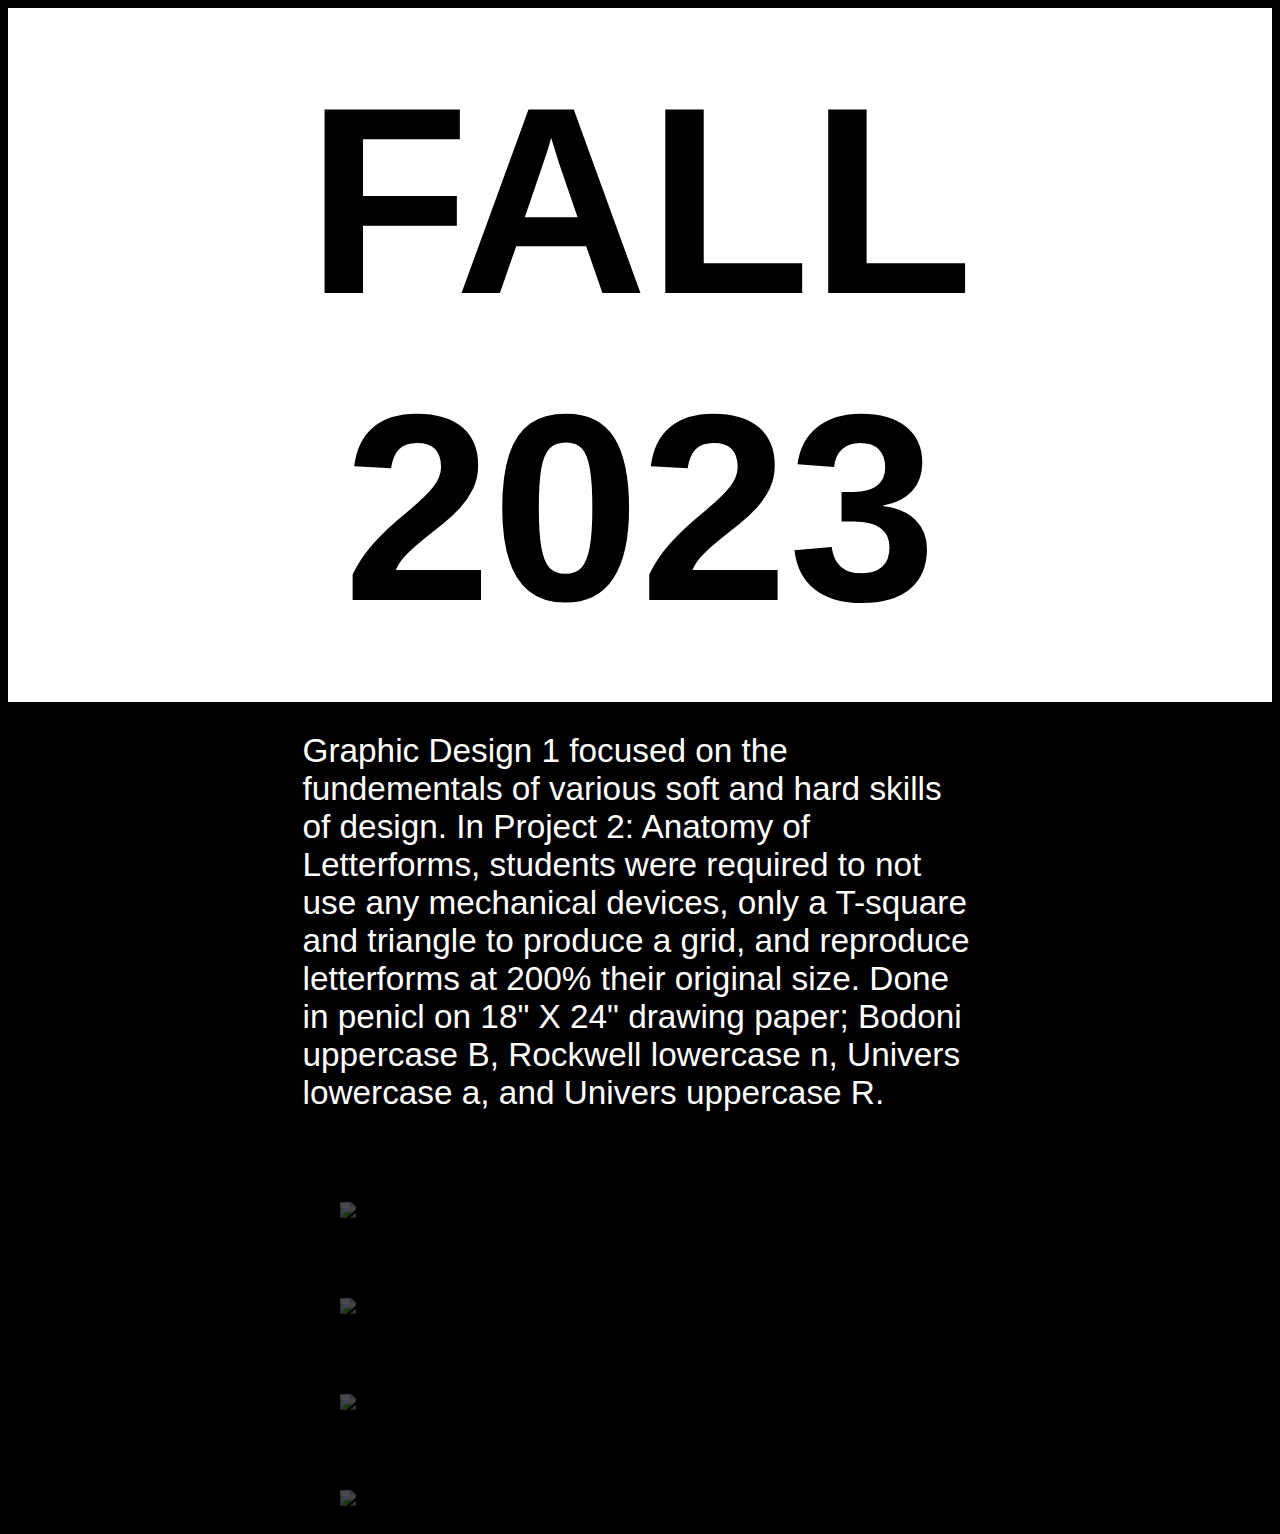
==== GD1.html @ 985809d3 "Add files via upload" ====
<!DOCTYPE html>
<html>
<head>
	<meta charset="utf-8">
	<meta name="viewport" content="width=device-width, initial-scale=1">
	<title> Graphic Design 1 </title>
	<link rel="stylesheet" type="text/css" href="GD1.css">
<p id="Header">
	FALL 2023
</p>
<div id="grid">
	<p id="bio"> Graphic Design 1 focused on the fundementals of various soft and hard skills of design. In Project 2: Anatomy of Letterforms, students were required to not use any mechanical devices, only a T-square and triangle to produce a grid, and reproduce letterforms at 200% their original size. Done in penicl on 18" X 24" drawing paper; Bodoni uppercase B, Rockwell lowercase n, Univers lowercase a, and Univers uppercase R.</p>

	<img src="images/BodoniB.JPG" id="B">
	<img src="images/Rockwelln.JPG" id="n">
	<img src="images/Universa.JPG" id="a">
	<img src="images/UniverseR.JPG" id="R">



</div>


</head>
<body>

</body>
</html>
---- GD1.css ----
body{
	background: black;
}
#Header{
	text-align: center;
	font-family: sans-serif;
	color: black;
	background: white;
	font-size: 200pt;
	font-weight: bold;
	padding: 40px;
	margin: auto;
}

#grid{
	padding: 20px;
	display: grid;
	gap: 5rem;
	grid-template-columns: 1fr;
}

#bio{
	text-align: left;
	font-family: sans-serif;
	color: white;
	font-size: 25pt;
	padding: 10px;
	width: 675px;
	margin: auto;
}

#B{
	width: 600px;
	margin: auto;
	opacity: 0.3;
}
#B:hover{
	opacity: 1.0;
}

#n{
	width: 600px;
	margin: auto;
	opacity: 0.3;
}
#n:hover{
	opacity: 1.0;
}

#a{
	width: 600px;
	margin: auto;
	opacity: 0.3;
}
#a:hover{
	opacity: 1.0;
}
#R{
	width: 600px;
	margin: auto;
	opacity: 0.3;
}
#R:hover{
	opacity: 1.0;
}
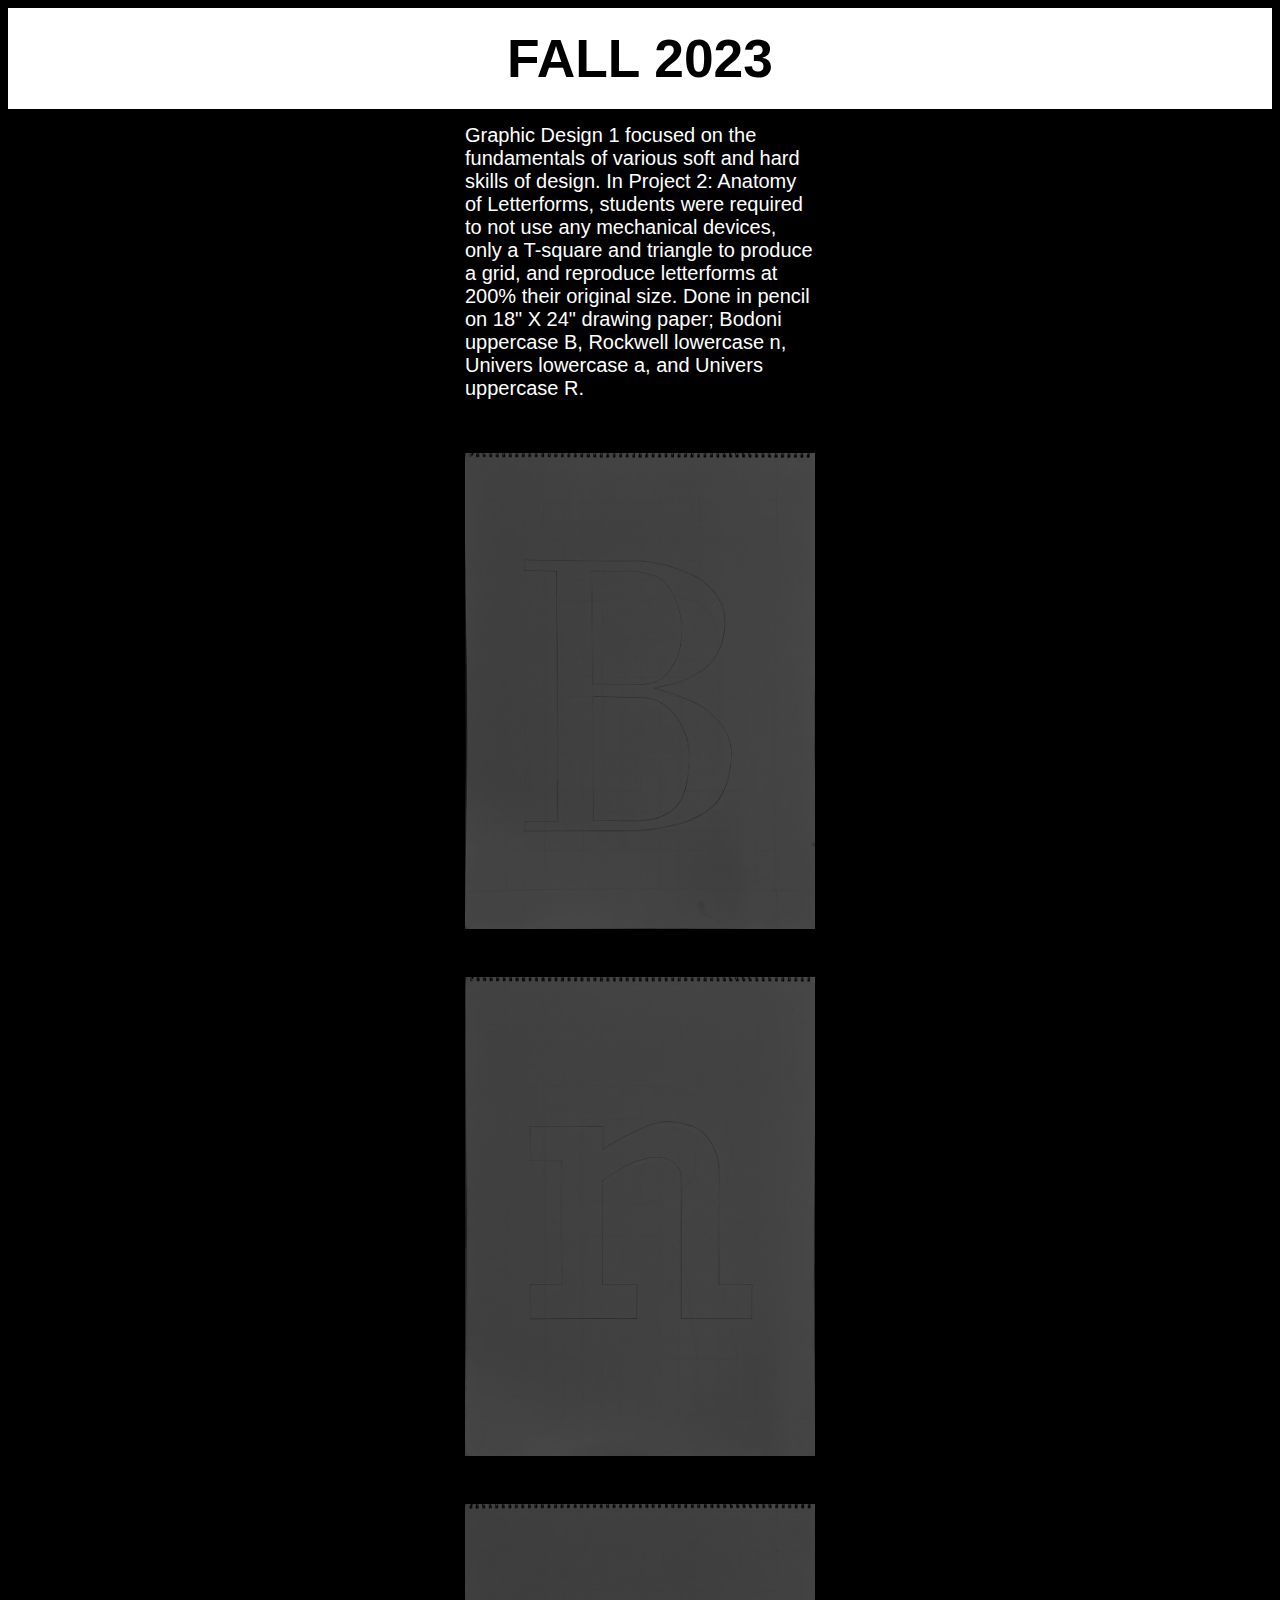
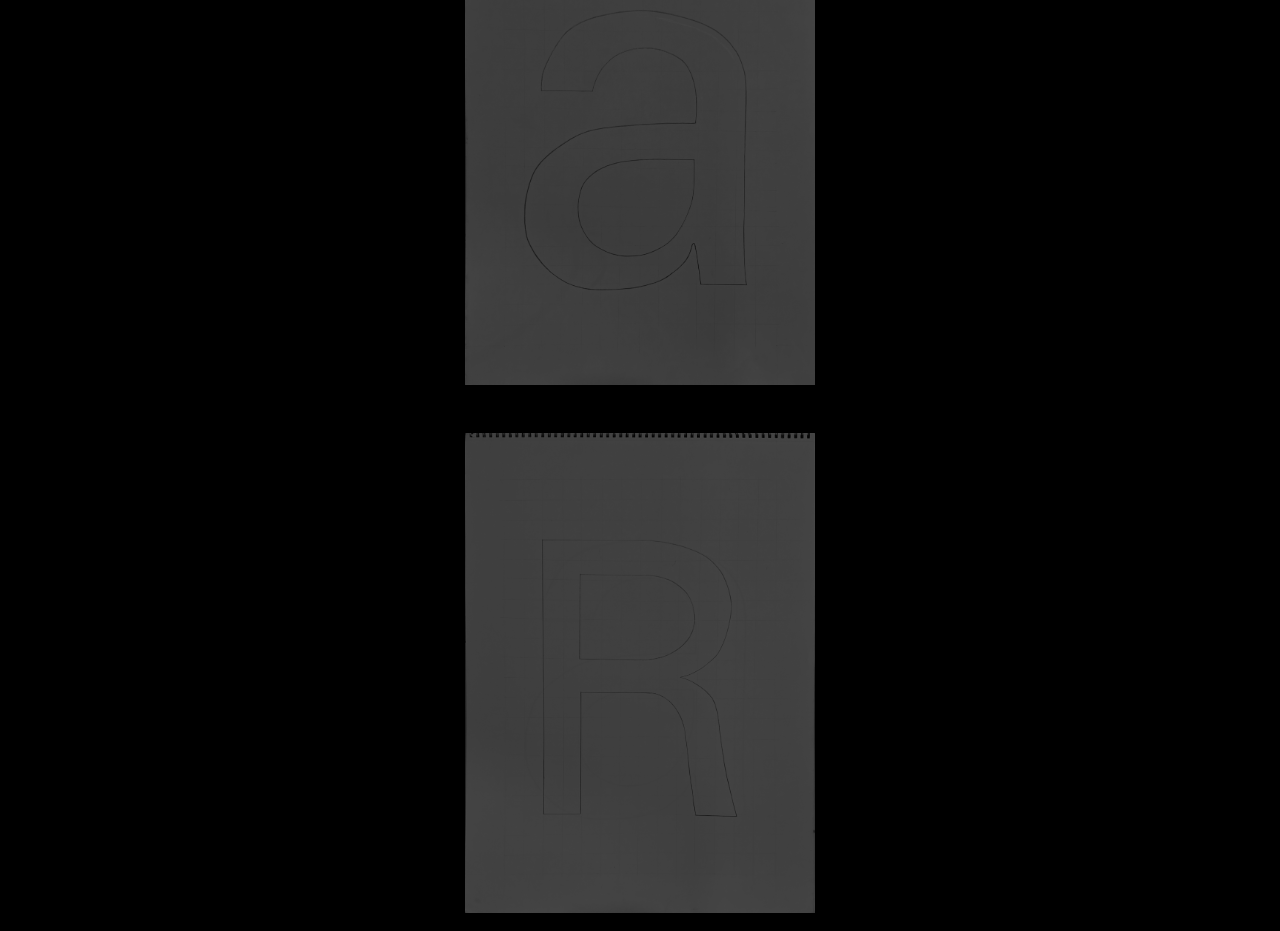
==== commit bd60e845: "Update GD1.html" ====
--- a/GD1.html
+++ b/GD1.html
@@ -9,7 +9,7 @@
 	FALL 2023
 </p>
 <div id="grid">
-	<p id="bio"> Graphic Design 1 focused on the fundementals of various soft and hard skills of design. In Project 2: Anatomy of Letterforms, students were required to not use any mechanical devices, only a T-square and triangle to produce a grid, and reproduce letterforms at 200% their original size. Done in penicl on 18" X 24" drawing paper; Bodoni uppercase B, Rockwell lowercase n, Univers lowercase a, and Univers uppercase R.</p>
+	<p id="bio"> Graphic Design 1 focused on the fundamentals of various soft and hard skills of design. In Project 2: Anatomy of Letterforms, students were required to not use any mechanical devices, only a T-square and triangle to produce a grid, and reproduce letterforms at 200% their original size. Done in pencil on 18" X 24" drawing paper; Bodoni uppercase B, Rockwell lowercase n, Univers lowercase a, and Univers uppercase R.</p>
 
 	<img src="images/BodoniB.JPG" id="B">
 	<img src="images/Rockwelln.JPG" id="n">
@@ -25,4 +25,4 @@
 <body>
 
 </body>
-</html>+</html>
--- a/GD1.css
+++ b/GD1.css
@@ -6,16 +6,16 @@
 	font-family: sans-serif;
 	color: black;
 	background: white;
-	font-size: 200pt;
+	font-size: 40pt;
 	font-weight: bold;
-	padding: 40px;
+	padding: 20px;
 	margin: auto;
 }
 
 #grid{
-	padding: 20px;
+	padding: 10px;
 	display: grid;
-	gap: 5rem;
+	gap: 3rem;
 	grid-template-columns: 1fr;
 }
 
@@ -23,14 +23,14 @@
 	text-align: left;
 	font-family: sans-serif;
 	color: white;
-	font-size: 25pt;
-	padding: 10px;
-	width: 675px;
+	font-size: 15pt;
+	padding: 5px;
+	width: 350px;
 	margin: auto;
 }
 
 #B{
-	width: 600px;
+	width: 350px;
 	margin: auto;
 	opacity: 0.3;
 }
@@ -39,7 +39,7 @@
 }
 
 #n{
-	width: 600px;
+	width: 350px;
 	margin: auto;
 	opacity: 0.3;
 }
@@ -48,7 +48,7 @@
 }
 
 #a{
-	width: 600px;
+	width: 350px;
 	margin: auto;
 	opacity: 0.3;
 }
@@ -56,10 +56,10 @@
 	opacity: 1.0;
 }
 #R{
-	width: 600px;
+	width: 350px;
 	margin: auto;
 	opacity: 0.3;
 }
 #R:hover{
 	opacity: 1.0;
-}+}
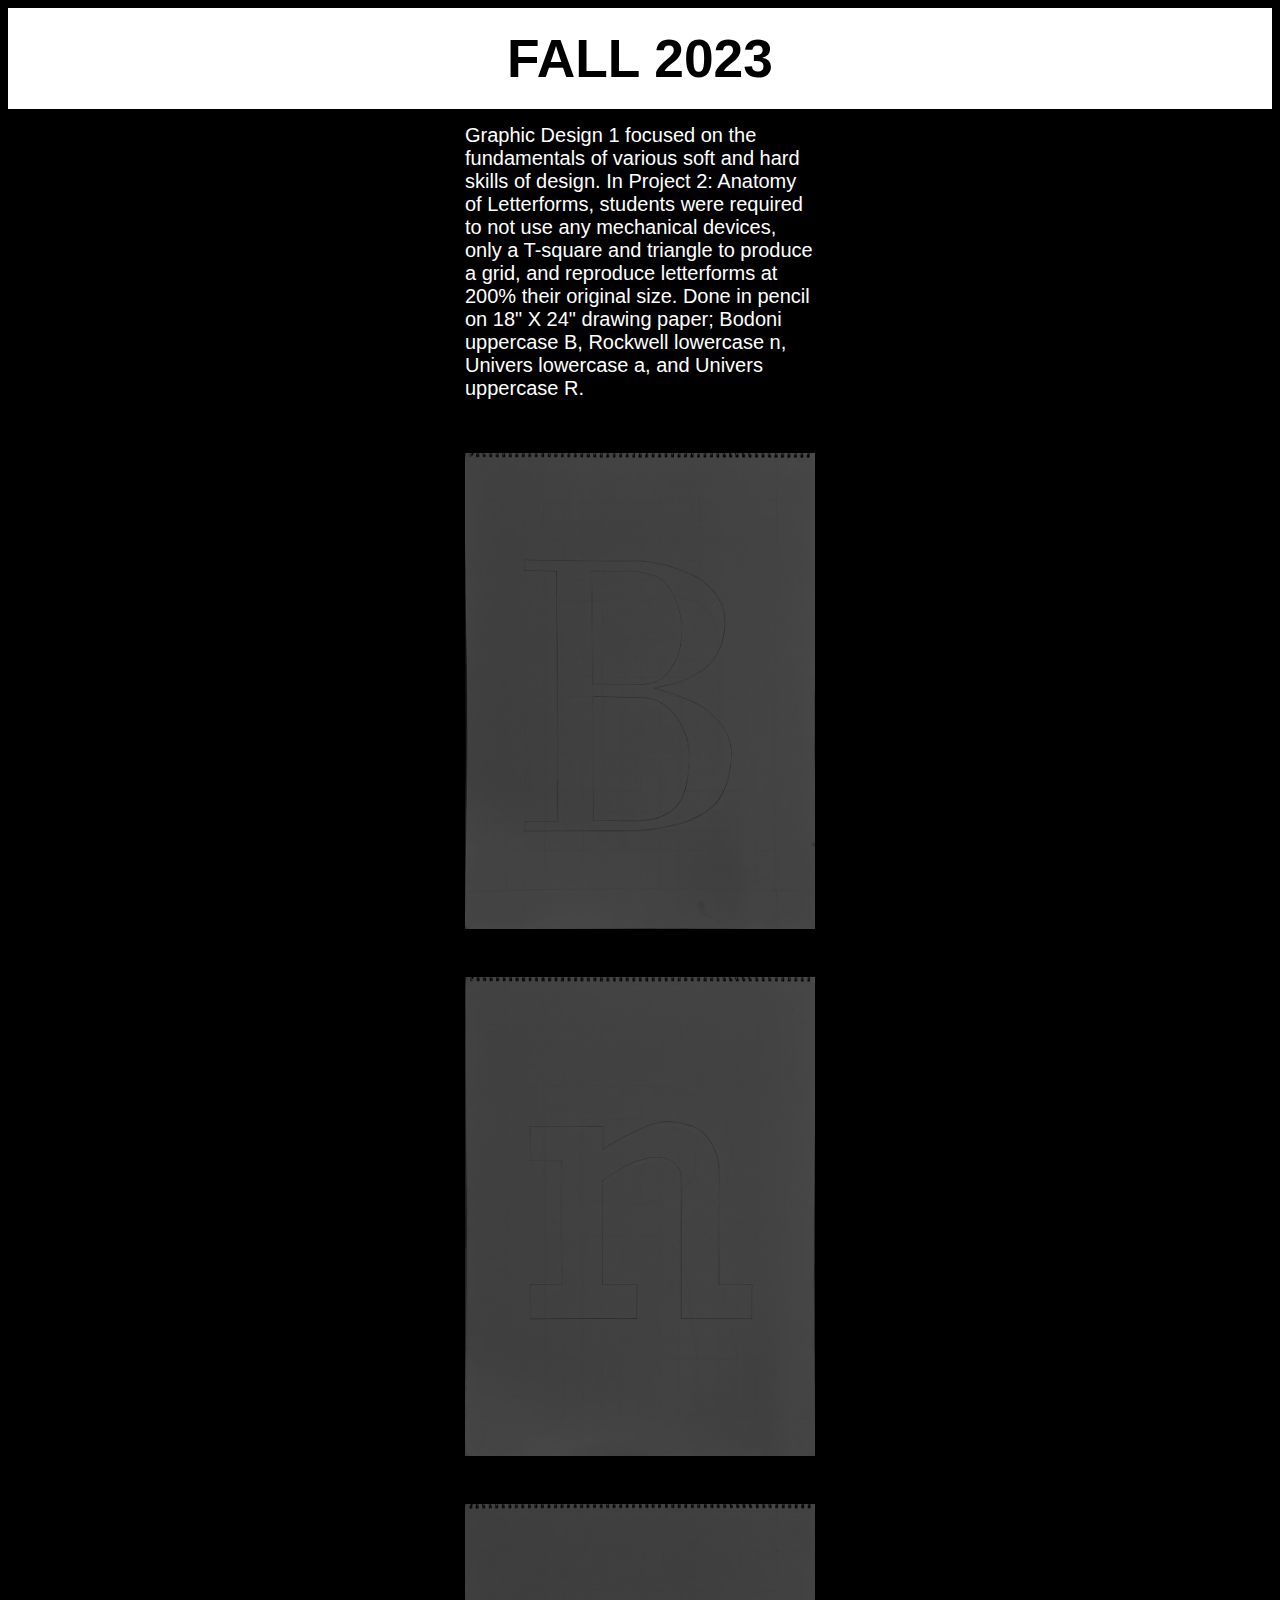
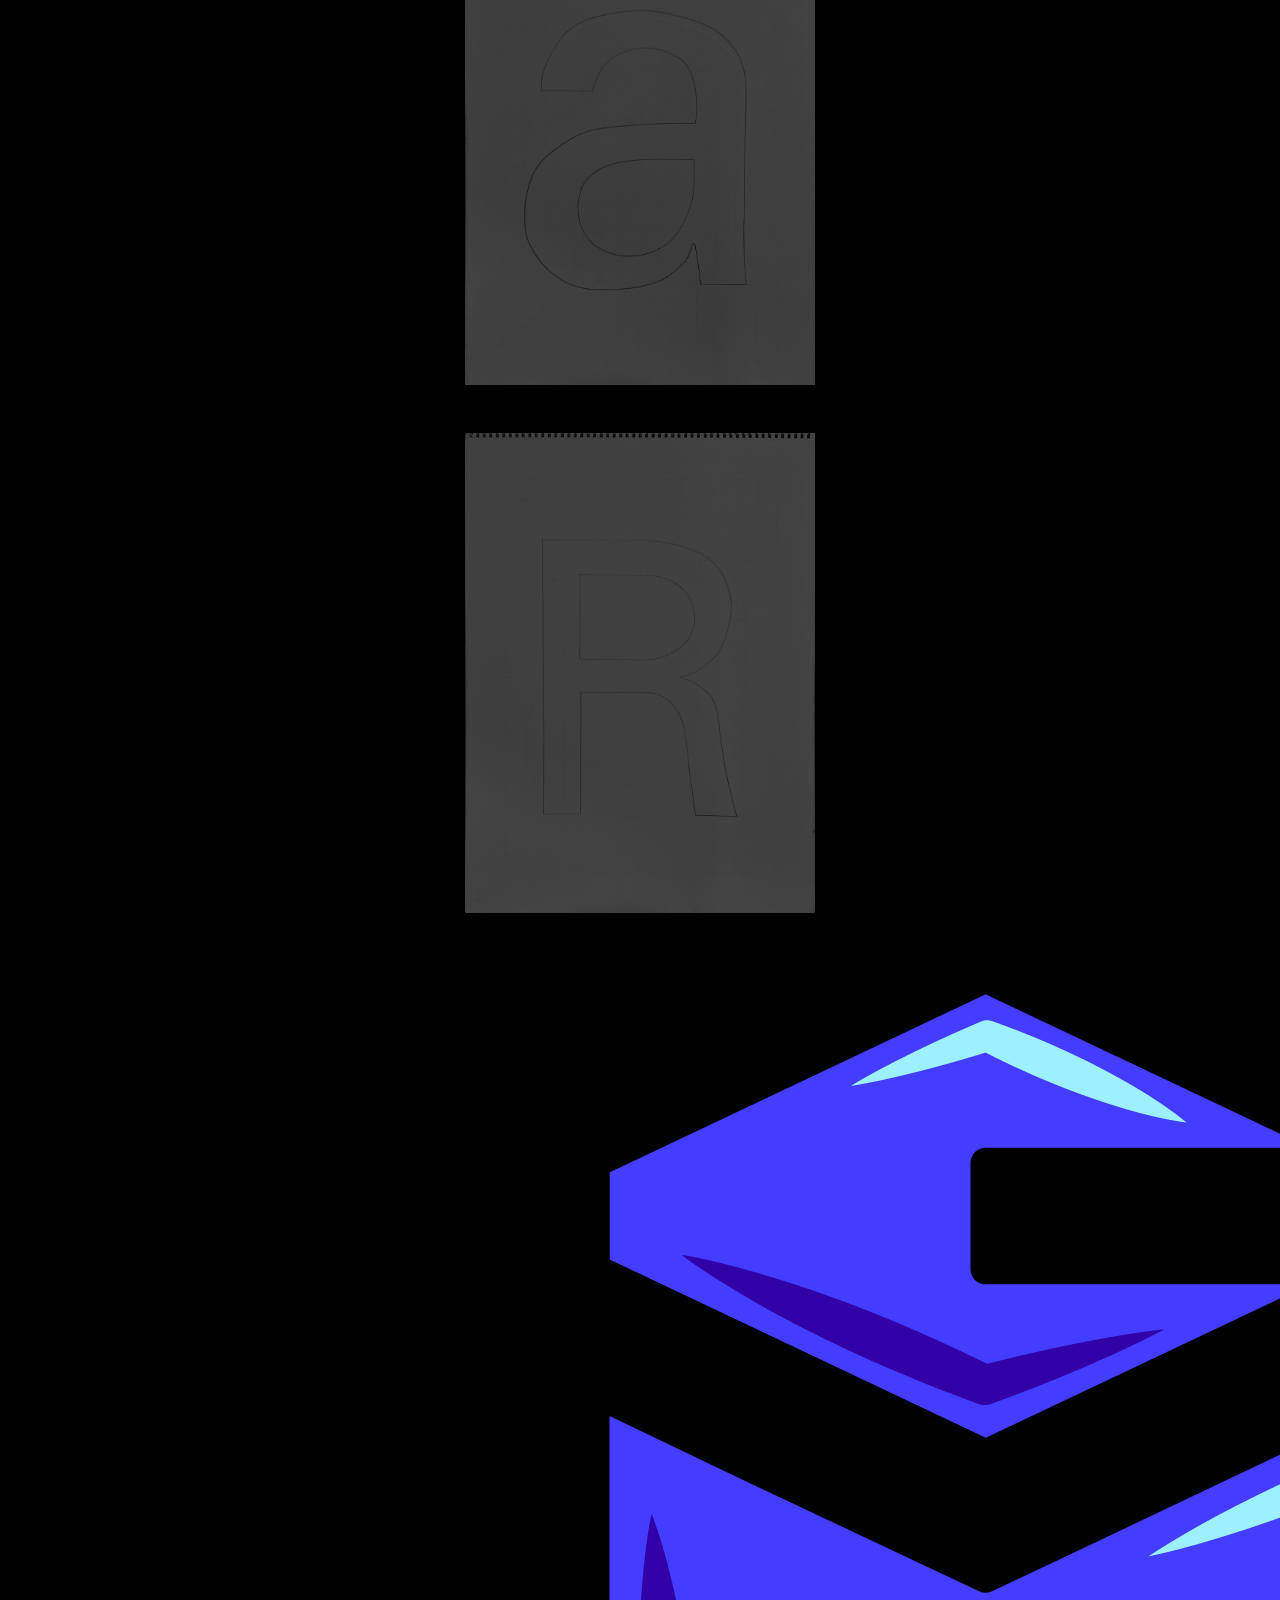
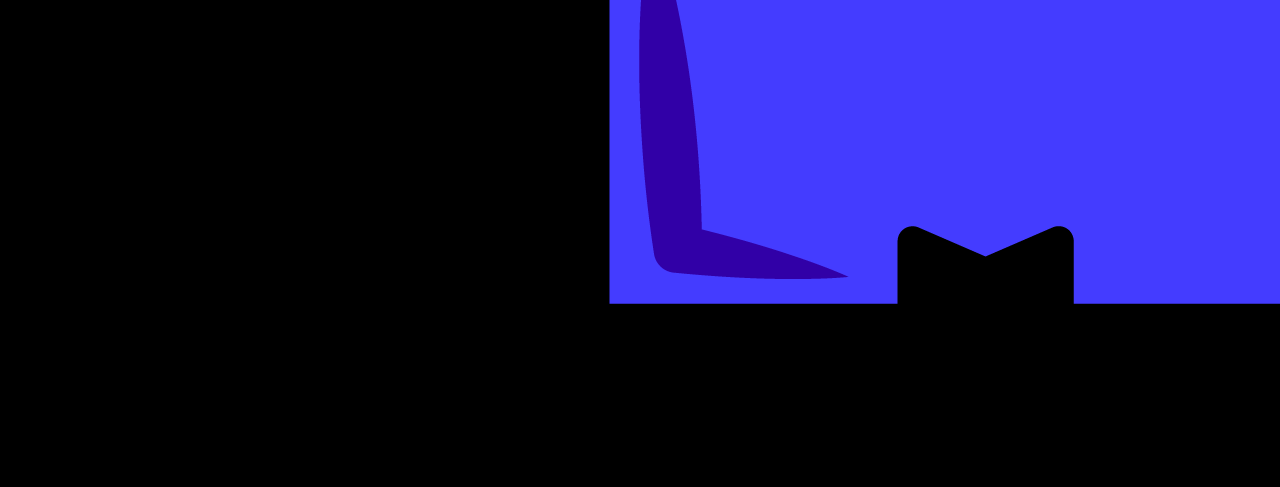
==== commit 4d7a4749: "Update GD1.html" ====
--- a/GD1.html
+++ b/GD1.html
@@ -20,6 +20,7 @@
 
 </div>
 
+<a href="index.html"><img id="MC" src="images/MC Logo.png"></a>
 
 </head>
 <body>
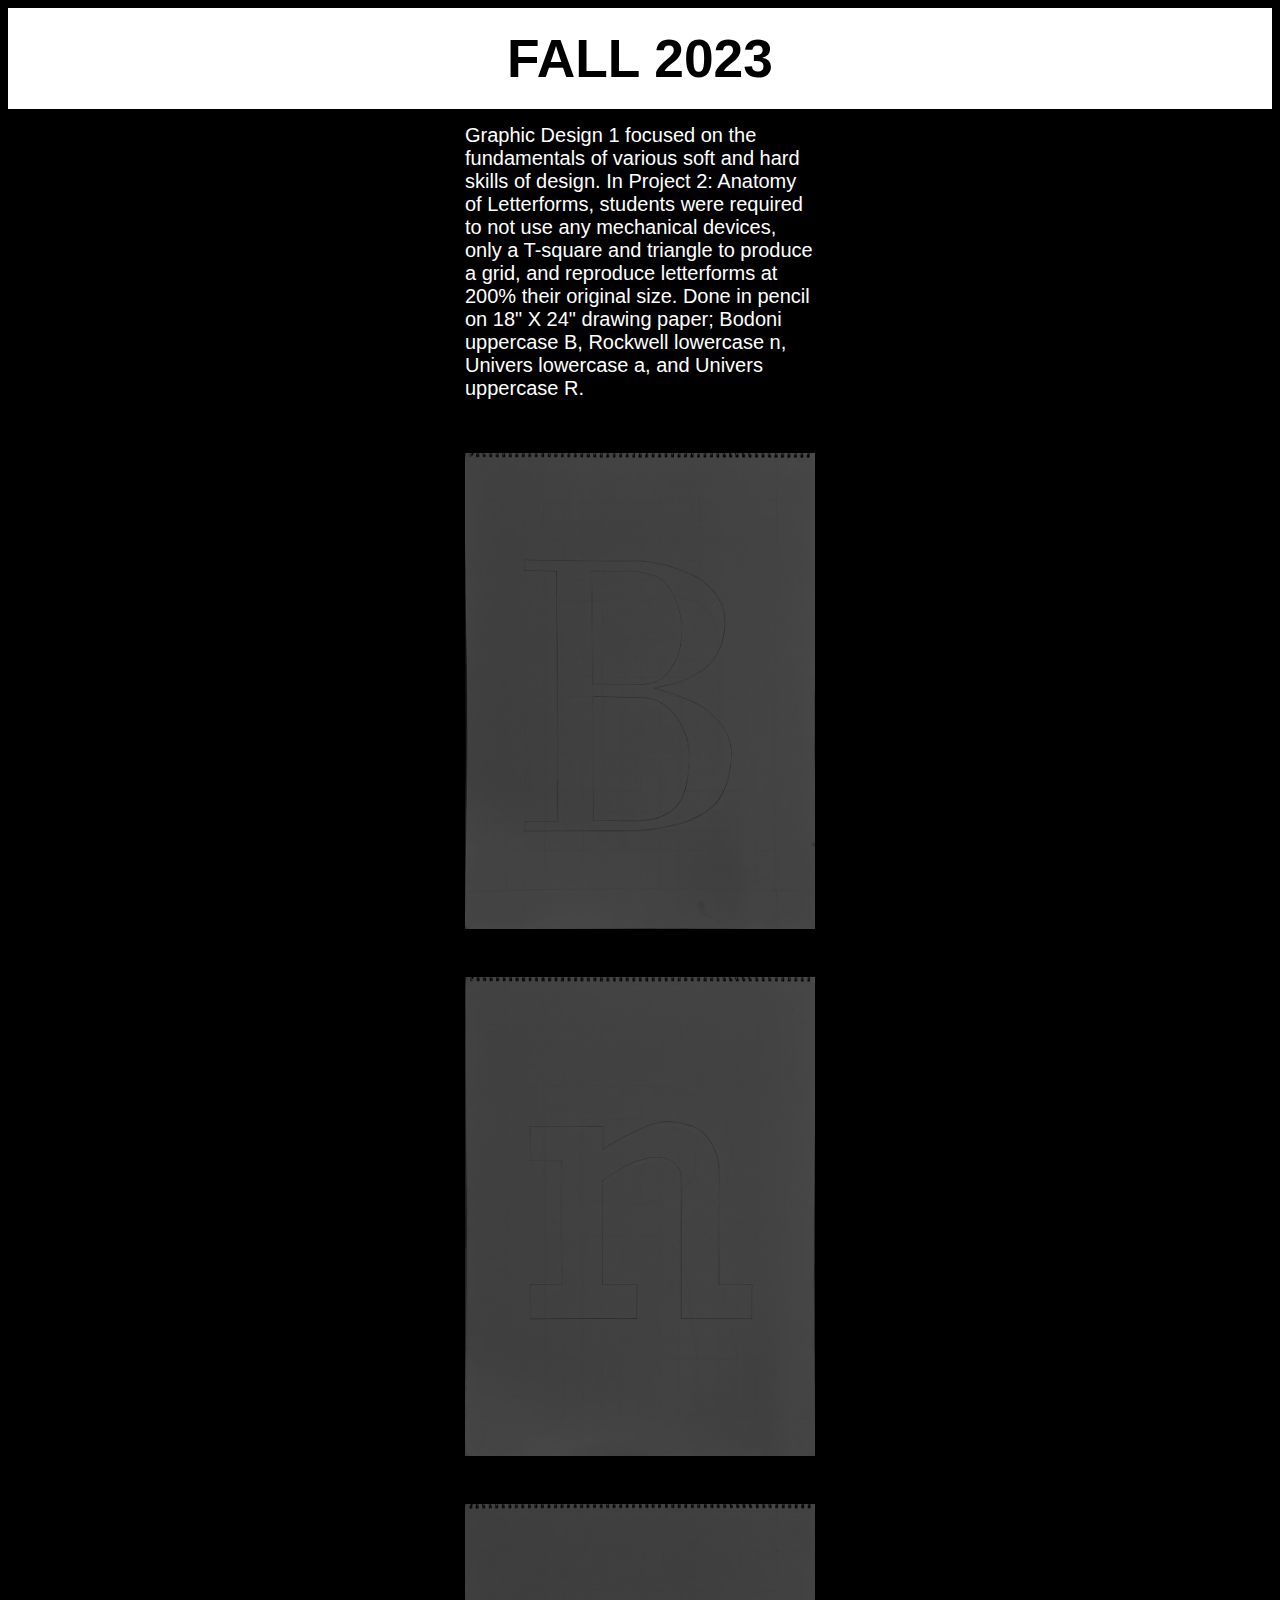
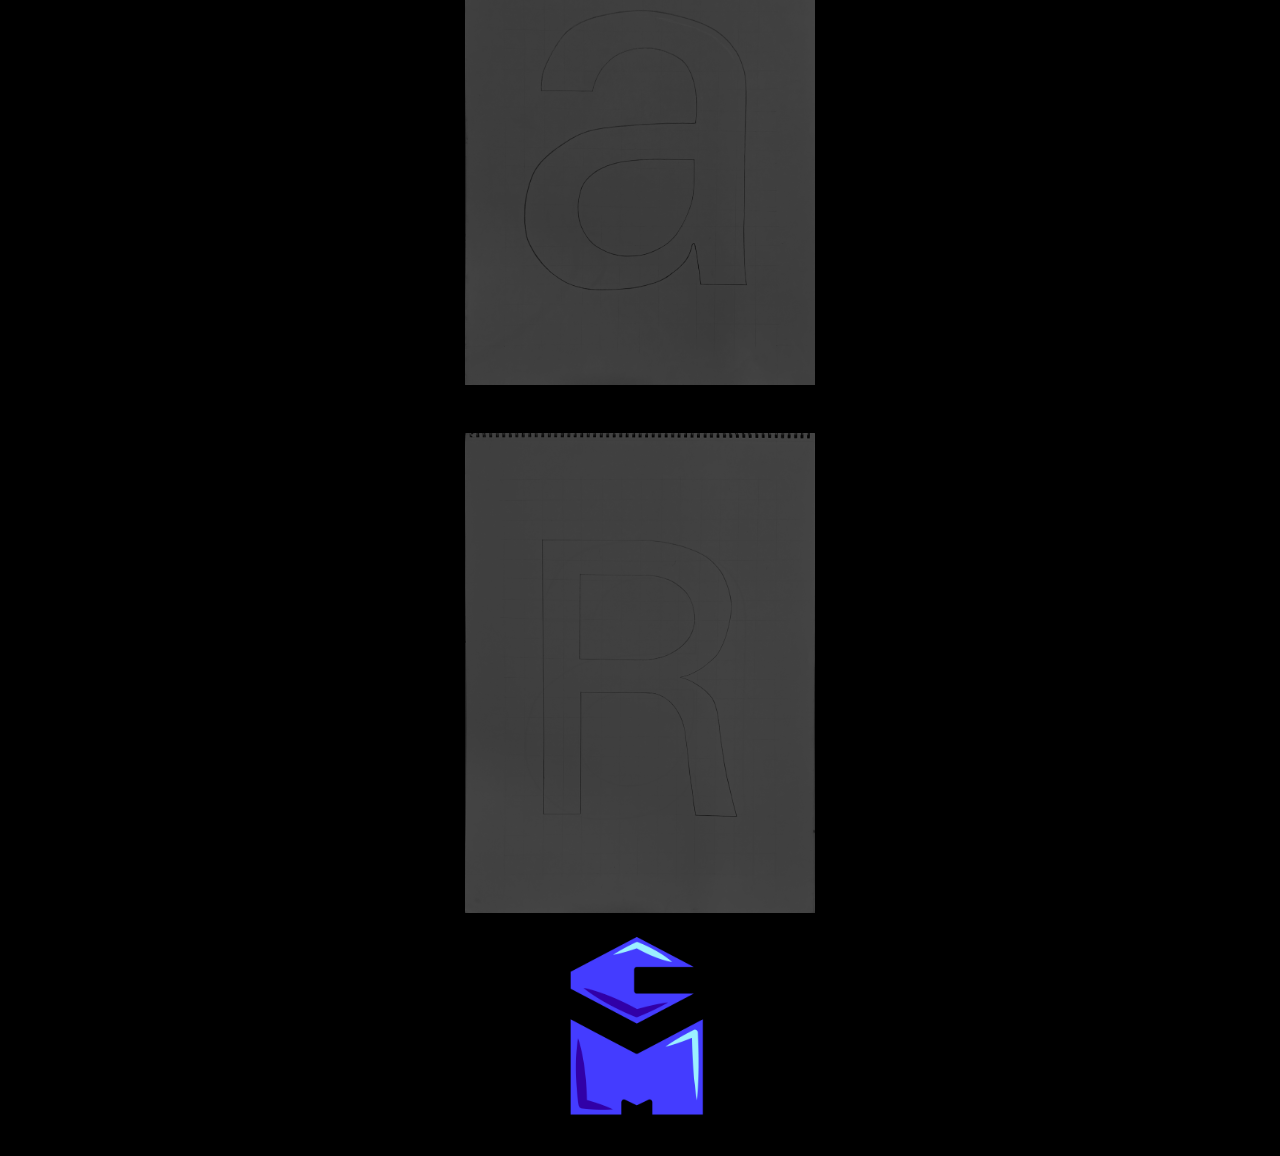
==== commit 7abc375b: "Update GD1.html" ====
--- a/GD1.html
+++ b/GD1.html
@@ -16,8 +16,6 @@
 	<img src="images/Universa.JPG" id="a">
 	<img src="images/UniverseR.JPG" id="R">
 
-
-
 </div>
 
 <a href="index.html"><img id="MC" src="images/MC Logo.png"></a>
--- a/GD1.css
+++ b/GD1.css
@@ -63,3 +63,11 @@
 #R:hover{
 	opacity: 1.0;
 }
+
+#MC{
+	width: 350px;
+	height: 225px;
+	display: block;
+	margin-left: auto;
+	margin-right: auto;
+}
